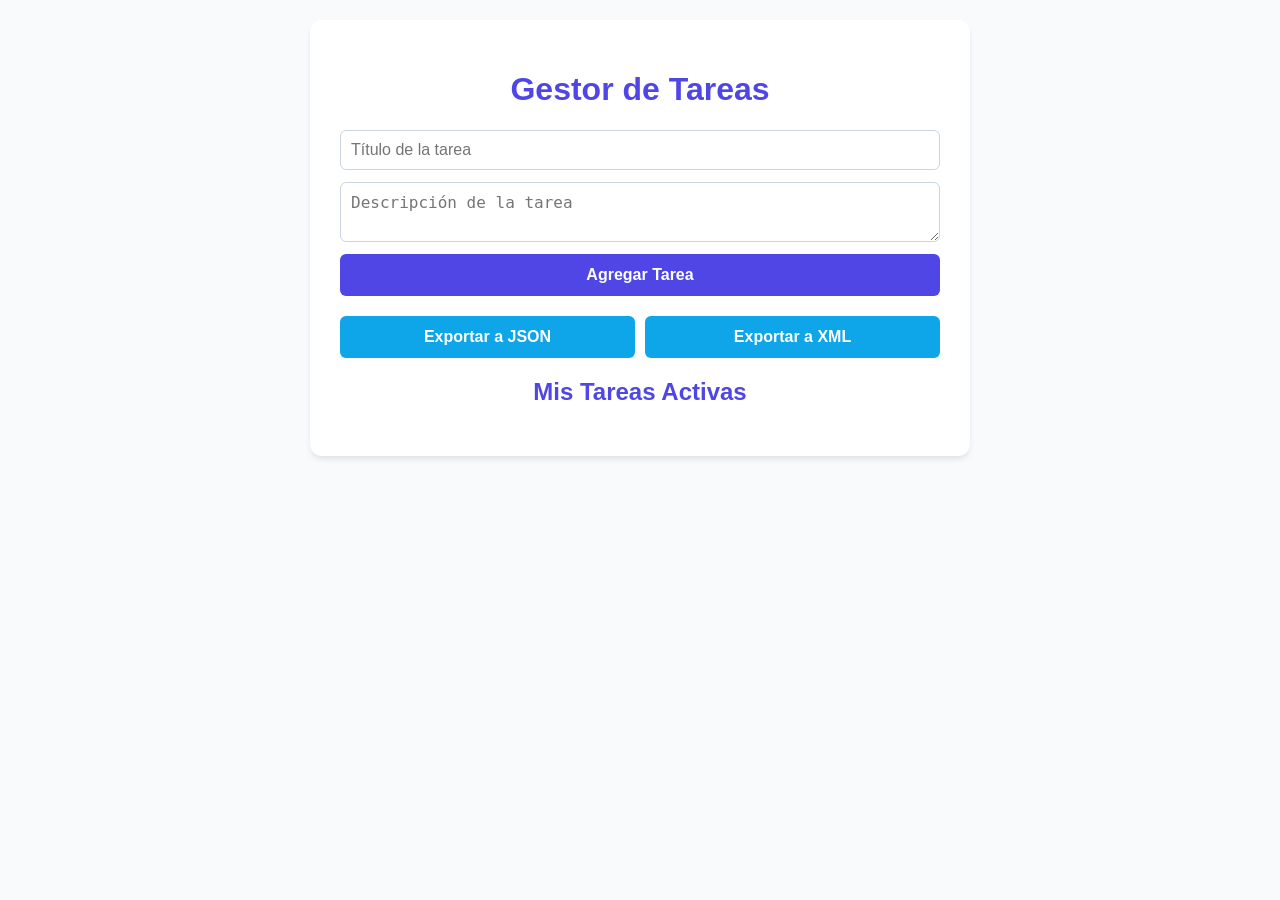
==== Tareas/index.html @ 8613cd4c "Add files via upload" ====
<!DOCTYPE html>
<html lang="es">
<head>
<meta charset="UTF-8">
<meta name="viewport" content="width=device-width, initial-scale=1.0">
<title>Taller: Gestor de Tareas Semiestructurado</title>
<link rel="stylesheet" href="estilos.css">
</head>
<body>
<div class="contenedor">
<h1>Gestor de Tareas</h1>
<form id="formulario-tareas">
<input type="text" id="titulo-tarea" placeholder="Título de la tarea" required>
<textarea id="descripcion-tarea" placeholder="Descripción de la tarea" required></textarea>
<button type="submit">Agregar Tarea</button>
</form>
<div class="acciones-datos">
<button id="btn-exportar-json" class="btn-secundario">Exportar a JSON</button>
<button id="btn-exportar-xml" class="btn-secundario">Exportar a XML</button>
</div>
<h2>Mis Tareas Activas</h2>
<ul id="lista-tareas"></ul>
</div>
<script src="aplicacion.js"></script>
</body>
</html>
---- Tareas/estilos.css ----
:root {
--color-primario: #4f46e5;
--color-secundario: #0ea5e9;
--color-fondo: #f8fafc;
--color-tarjeta: #ffffff;
--color-texto: #0f172a;
}
body {
font-family: 'Segoe UI', sans-serif;
background-color: var(--color-fondo);
color: var(--color-texto);
margin: 0;
padding: 20px;
}
.contenedor {
max-width: 600px;
margin: 0 auto;
background: var(--color-tarjeta);
padding: 30px;
border-radius: 12px;
box-shadow: 0 4px 6px -1px rgba(0, 0, 0, 0.1);
}
h1, h2 {
text-align: center;
color: var(--color-primario);
}
form {
display: flex;
flex-direction: column;
gap: 12px;
margin-bottom: 20px;
}
input, textarea {
padding: 10px;
border: 1px solid #cbd5e1;
border-radius: 6px;
font-size: 16px;
}
button {
background-color: var(--color-primario);
color: white;
border: none;
padding: 12px;
border-radius: 6px;
cursor: pointer;
font-size: 16px;
font-weight: bold;
transition: background 0.3s;
}
button:hover {
background-color: #4338ca;
}
.acciones-datos {
display: flex;
gap: 10px;
margin-bottom: 20px;
}
.btn-secundario {
background-color: var(--color-secundario);
flex: 1;
}
.btn-secundario:hover {
background-color: #0284c7;
}
ul {
list-style: none;
padding: 0;
}
.elemento-tarea {
background: #f1f5f9;
padding: 15px;
border-left: 5px solid var(--color-primario);
margin-bottom: 10px;
border-radius: 0 6px 6px 0;
display: flex;
justify-content: space-between;
align-items: center;
}
.elemento-tarea h3 {
margin: 0 0 5px 0;
}
.elemento-tarea p {
margin: 0;
color: #475569;
font-size: 14px;
}
.btn-eliminar {
background-color: #ef4444;
padding: 6px 12px;
font-size: 14px;
}
.btn-eliminar:hover {
background-color: #dc2626;
}
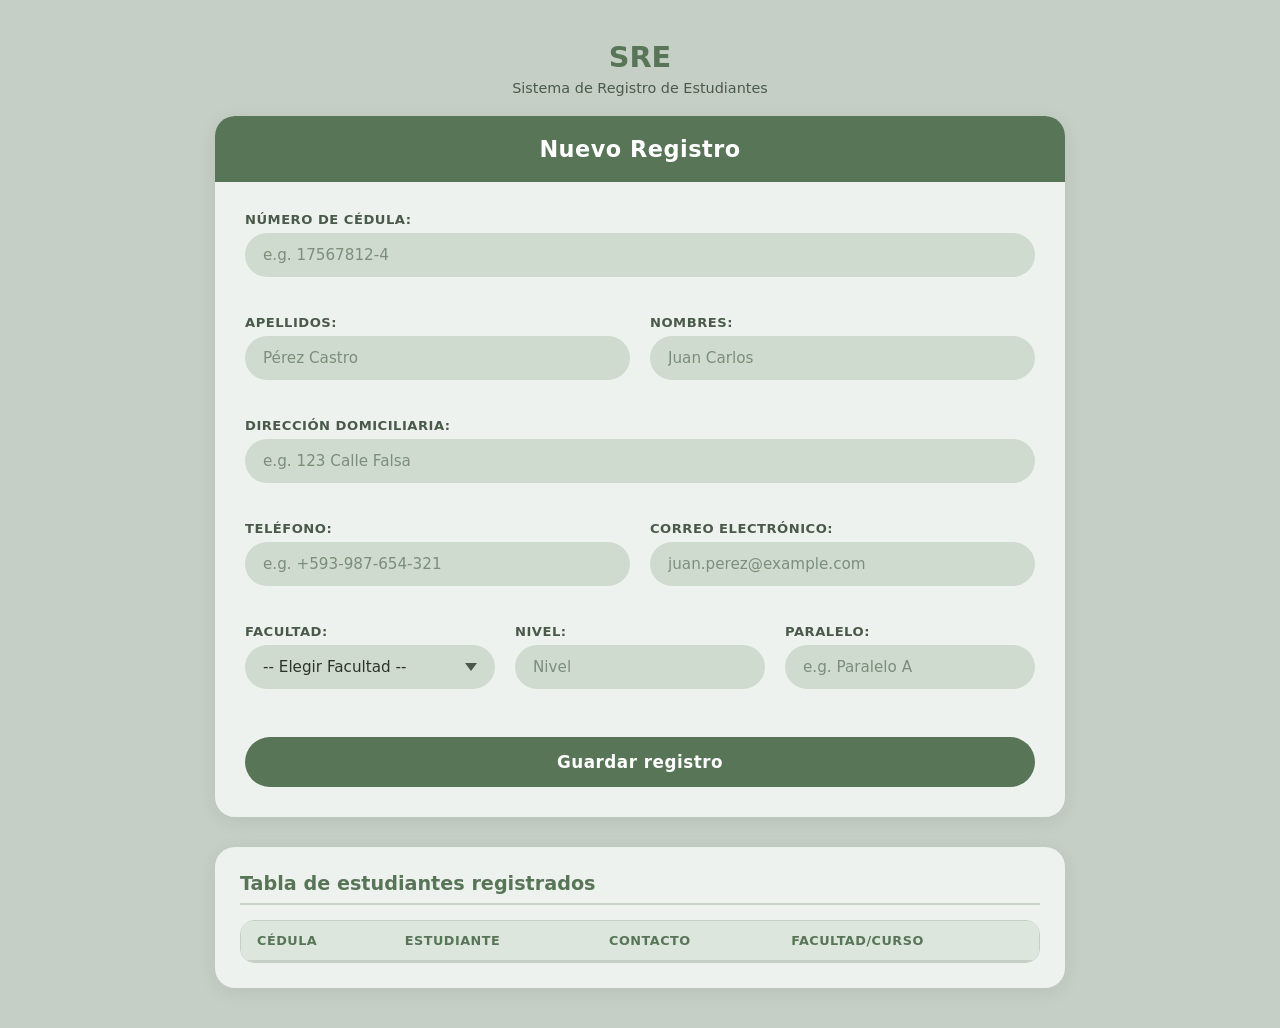
==== commit 6d8d19c9: "Add files via upload" ====
--- a/Tareas/index.html
+++ b/Tareas/index.html
@@ -1,26 +1,106 @@
 <!DOCTYPE html>
 <html lang="es">
 <head>
-<meta charset="UTF-8">
-<meta name="viewport" content="width=device-width, initial-scale=1.0">
-<title>Taller: Gestor de Tareas Semiestructurado</title>
-<link rel="stylesheet" href="estilos.css">
+    <meta charset="UTF-8">
+    <meta name="viewport" content="width=device-width, initial-scale=1.0">
+    <title>SRE - Sistema de Registro de Estudiantes</title>
+    <link rel="stylesheet" href="styles.css">
 </head>
 <body>
-<div class="contenedor">
-<h1>Gestor de Tareas</h1>
-<form id="formulario-tareas">
-<input type="text" id="titulo-tarea" placeholder="Título de la tarea" required>
-<textarea id="descripcion-tarea" placeholder="Descripción de la tarea" required></textarea>
-<button type="submit">Agregar Tarea</button>
-</form>
-<div class="acciones-datos">
-<button id="btn-exportar-json" class="btn-secundario">Exportar a JSON</button>
-<button id="btn-exportar-xml" class="btn-secundario">Exportar a XML</button>
-</div>
-<h2>Mis Tareas Activas</h2>
-<ul id="lista-tareas"></ul>
-</div>
-<script src="aplicacion.js"></script>
+
+    <header>
+        <h1>SRE</h1>
+        <p>Sistema de Registro de Estudiantes</p>
+    </header>
+
+    <main class="main-content">
+        <section class="box">
+            <h2>Nuevo Registro</h2>
+            <form id="studentForm">
+                <div class="field">
+                    <label>Número de Cédula:</label>
+                    <input type="text" id="cedula" placeholder="e.g. 17567812-4">
+                    <span class="error" id="err-cedula"></span>
+                </div>
+
+                <div class="row">
+                    <div class="field">
+                        <label>Apellidos:</label>
+                        <input type="text" id="apellidos" placeholder="Pérez Castro">
+                        <span class="error" id="err-apellidos"></span>
+                    </div>
+                    <div class="field">
+                        <label>Nombres:</label>
+                        <input type="text" id="nombres" placeholder="Juan Carlos">
+                        <span class="error" id="err-nombres"></span>
+                    </div>
+                </div>
+
+                <div class="field">
+                    <label>Dirección Domiciliaria:</label>
+                    <input type="text" id="direccion" placeholder="e.g. 123 Calle Falsa">
+                    <span class="error" id="err-direccion"></span>
+                </div>
+
+                <div class="row">
+                    <div class="field">
+                        <label>Teléfono:</label>
+                        <input type="text" id="telefono" placeholder="e.g. +593-987-654-321">
+                        <span class="error" id="err-telefono"></span>
+                    </div>
+                    <div class="field">
+                        <label>Correo Electrónico:</label>
+                        <input type="email" id="email" placeholder="juan.perez@example.com">
+                        <span class="error" id="err-email"></span>
+                    </div>
+                </div>
+
+                <div class="row-triple">
+                    <div class="field">
+                        <label>Facultad:</label>
+                        <select id="facultad">
+                            <option value="">-- Elegir Facultad --</option>
+                            <option value="Ingeniería">Ingeniería</option>
+                            <option value="Medicina">Medicina</option>
+                            <option value="Administración">Administración</option>
+                        </select>
+                        <span class="error" id="err-facultad"></span>
+                    </div>
+                    <div class="field">
+                        <label>Nivel:</label>
+                        <input type="number" id="nivel" min="1" max="10" placeholder="Nivel">
+                        <span class="error" id="err-nivel"></span>
+                    </div>
+                    <div class="field">
+                        <label>Paralelo:</label>
+                        <input type="text" id="paralelo" placeholder="e.g. Paralelo A">
+                        <span class="error" id="err-paralelo"></span>
+                    </div>
+                </div>
+
+                <button type="submit" id="btnGuardar">Guardar registro </button>
+            </form>
+        </section>
+
+        <section class="box table-box">
+            <h3>Tabla de estudiantes registrados</h3>
+            <div class="scroll-table">
+                <table id="tablaEstudiantes">
+                    <thead>
+                        <tr>
+                            <th>Cédula</th>
+                            <th>Estudiante</th>
+                            <th>Contacto</th>
+                            <th>Facultad/Curso</th>
+                        </tr>
+                    </thead>
+                    <tbody>
+                        </tbody>
+                </table>
+            </div>
+        </section>
+    </main>
+
+    <script src="script.js"></script>
 </body>
 </html>
--- a/Tareas/styles.css
+++ b/Tareas/styles.css
@@ -0,0 +1,244 @@
+:root {
+  --fondo-pagina:   #c5cfc5;
+  --verde-primario: #587558;
+  --verde-hover:    #476247;
+  --card-bg:        #eef2ee;
+  --input-bg:       #d0dbd0;
+  --input-focus-bg: #bfcbbf;
+  --texto-oscuro:   #2a342a;
+  --texto-label:    #4a5a4a;
+  --rojo-error:     #c0392b;
+  --blanco:         #ffffff;
+}
+
+* {
+  box-sizing: border-box;
+}
+
+body {
+  background-color: var(--fondo-pagina);
+  color: var(--texto-oscuro);
+  font-family: system-ui, -apple-system, BlinkMacSystemFont, 'Segoe UI', Roboto, sans-serif;
+  margin: 0;
+  padding: 40px 15px;
+  min-height: 100vh;
+  display: flex;
+  flex-direction: column;
+  align-items: center;
+}
+
+/* ── Header ──────────────────────────────────────────── */
+header {
+  text-align: center;
+  margin-bottom: 20px;
+}
+
+header h1 {
+  margin: 0 0 6px;
+  font-size: 1.8rem;
+  font-weight: 700;
+  color: var(--verde-primario);
+}
+
+header p {
+  margin: 0;
+  font-size: 0.9rem;
+  color: var(--texto-label);
+}
+
+/* ── Layout Principal ─────────────────────────────────── */
+.main-content {
+  width: 100%;
+  max-width: 850px;
+  display: flex;
+  flex-direction: column;
+  gap: 30px;
+}
+
+/* ── Tarjeta ──────────────────────────────────────────── */
+.box {
+  background-color: var(--card-bg);
+  border-radius: 20px;
+  box-shadow: 0 4px 20px rgba(0, 0, 0, 0.07);
+  overflow: hidden;
+}
+
+.box h2 {
+  background-color: var(--verde-primario);
+  color: var(--blanco);
+  margin: 0;
+  padding: 20px;
+  font-size: 1.4rem;
+  font-weight: 600;
+  text-align: center;
+  letter-spacing: 0.5px;
+}
+
+/* ── Formulario ───────────────────────────────────────── */
+form {
+  padding: 30px;
+}
+
+.field {
+  display: flex;
+  flex-direction: column;
+  margin-bottom: 18px;
+  position: relative;
+}
+
+.row,
+.row-triple {
+  display: flex;
+  gap: 20px;
+}
+
+@media (max-width: 650px) {
+  .row,
+  .row-triple {
+    flex-direction: column;
+    gap: 0;
+  }
+}
+
+.row .field,
+.row-triple .field {
+  flex: 1;
+}
+
+label {
+  font-size: 0.82rem;
+  font-weight: 600;
+  margin-bottom: 6px;
+  color: var(--texto-label);
+  text-transform: uppercase;
+  letter-spacing: 0.5px;
+}
+
+/* ── Inputs ───────────────────────────────────────────── */
+input,
+select {
+  background-color: var(--input-bg);
+  color: var(--texto-oscuro);
+  border: none;
+  padding: 13px 18px;
+  font-family: inherit;
+  font-size: 0.95rem;
+  border-radius: 50px;
+  transition: background-color 0.2s ease, box-shadow 0.2s ease;
+  width: 100%;
+}
+
+/* Flecha personalizada en select manteniendo la pill */
+select {
+  -webkit-appearance: none;
+  appearance: none;
+  padding-right: 40px;
+  background-image: url("data:image/svg+xml,%3Csvg xmlns='http://www.w3.org/2000/svg' width='12' height='8' viewBox='0 0 12 8'%3E%3Cpath fill='%234a5a4a' d='M0 0l6 8 6-8z'/%3E%3C/svg%3E");
+  background-repeat: no-repeat;
+  background-position: right 18px center;
+}
+
+input:focus,
+select:focus {
+  outline: none;
+  background-color: var(--input-focus-bg);
+  box-shadow: 0 0 0 3px rgba(88, 117, 88, 0.25);
+}
+
+input::placeholder {
+  color: #7a8e7a;
+}
+
+input.input-error,
+select.input-error {
+  background-color: #f5d0cc;
+  box-shadow: 0 0 0 2px var(--rojo-error);
+}
+
+.error {
+  color: var(--rojo-error);
+  font-size: 0.8rem;
+  margin-top: 4px;
+  min-height: 16px;
+  font-weight: 500;
+  padding-left: 14px;
+}
+
+/* ── Botón ────────────────────────────────────────────── */
+button {
+  background-color: var(--verde-primario);
+  color: var(--blanco);
+  border: none;
+  padding: 15px 20px;
+  font-family: inherit;
+  font-weight: bold;
+  font-size: 1.05rem;
+  border-radius: 50px;
+  cursor: pointer;
+  width: 100%;
+  margin-top: 10px;
+  transition: background-color 0.2s, transform 0.1s;
+  letter-spacing: 0.5px;
+}
+
+button:hover {
+  background-color: var(--verde-hover);
+}
+
+button:active {
+  transform: scale(0.99);
+}
+
+/* ── Sección Tabla ────────────────────────────────────── */
+.table-box {
+  padding: 25px;
+}
+
+.table-box h3 {
+  margin-top: 0;
+  margin-bottom: 15px;
+  font-size: 1.2rem;
+  color: var(--verde-primario);
+  border-bottom: 2px solid #c8d4c8;
+  padding-bottom: 8px;
+}
+
+.scroll-table {
+  overflow-x: auto;
+  border: 1px solid #c4d0c4;
+  border-radius: 14px;
+  overflow: hidden;
+}
+
+table {
+  width: 100%;
+  border-collapse: collapse;
+  font-size: 0.9rem;
+  background-color: var(--card-bg);
+}
+
+th,
+td {
+  padding: 12px 16px;
+  text-align: left;
+  border-bottom: 1px solid #d4dfd4;
+}
+
+th {
+  background-color: #dce6dc;
+  color: var(--verde-primario);
+  font-weight: 700;
+  border-bottom: 2px solid #c4d0c4;
+  text-transform: uppercase;
+  font-size: 0.8rem;
+  letter-spacing: 0.5px;
+}
+
+tr:hover {
+  background-color: #e4ebe4;
+}
+
+table td b {
+  color: var(--verde-primario);
+  font-weight: 600;
+}
